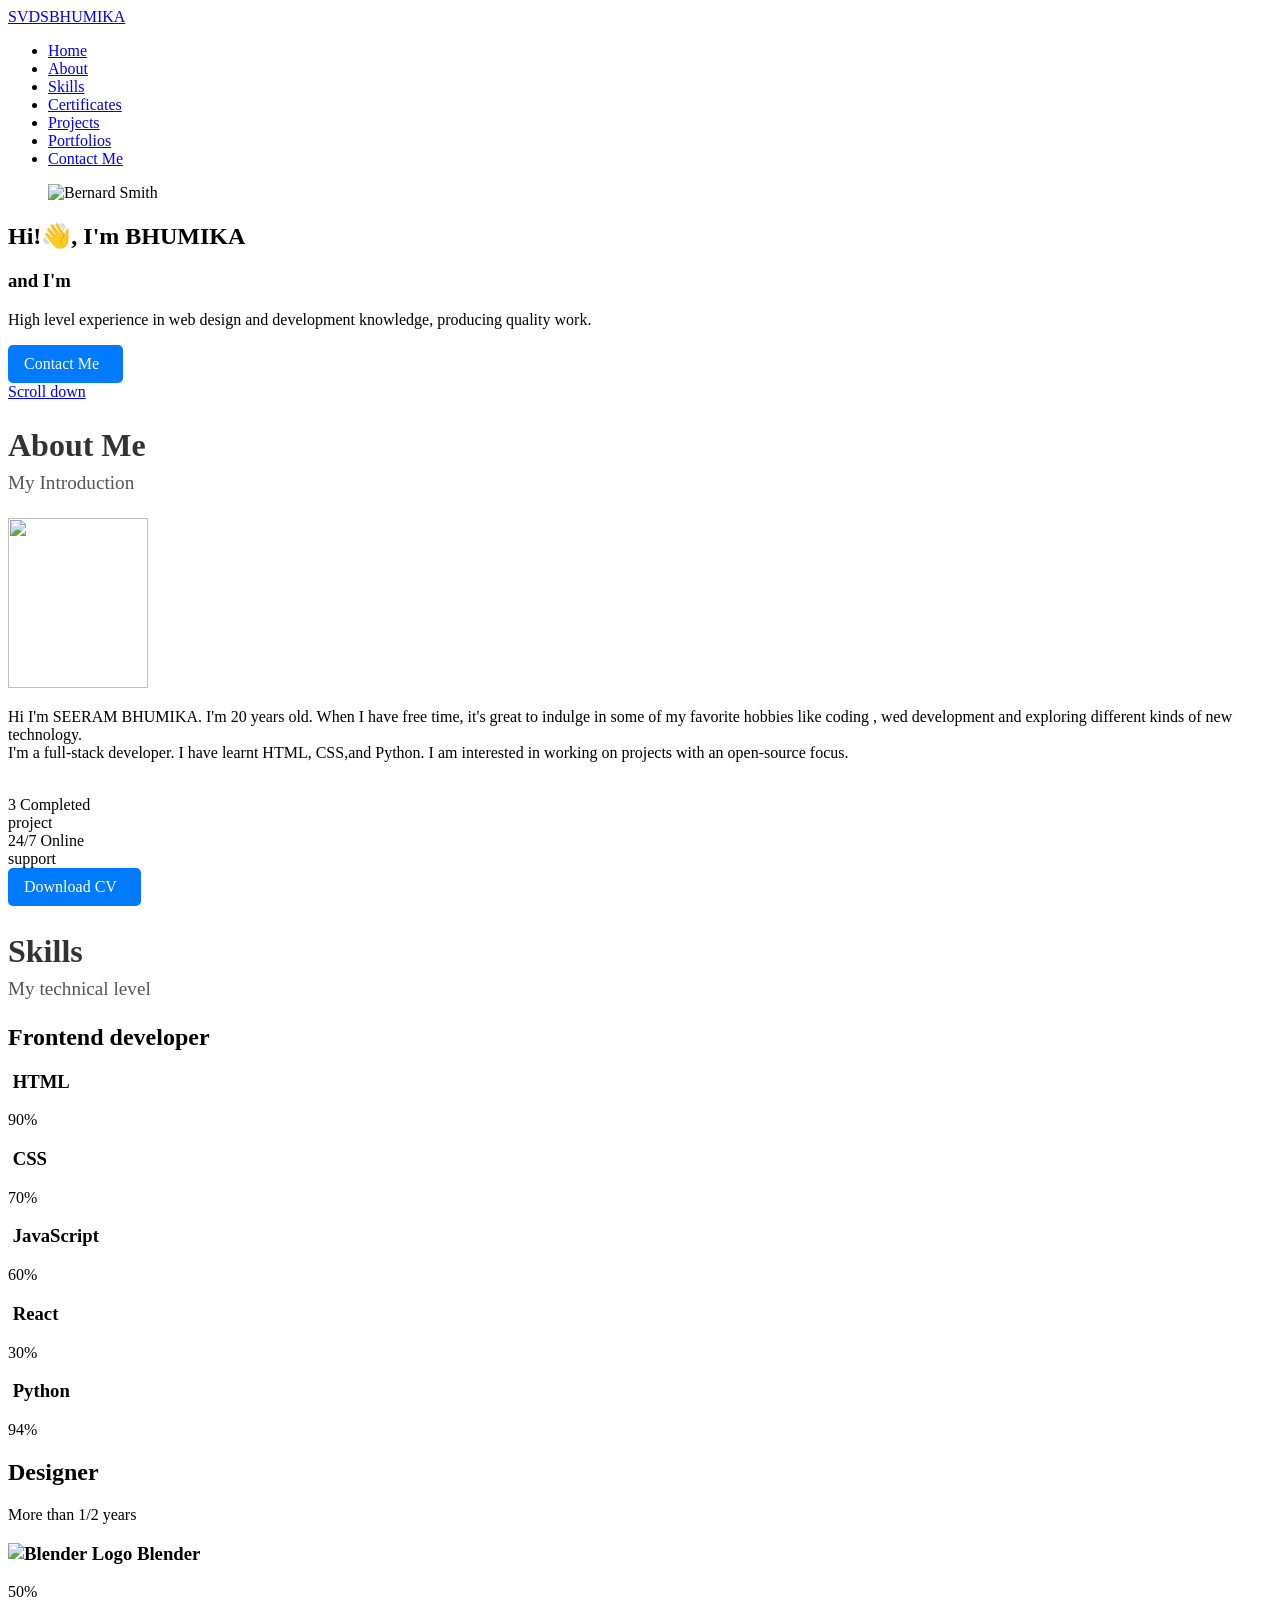
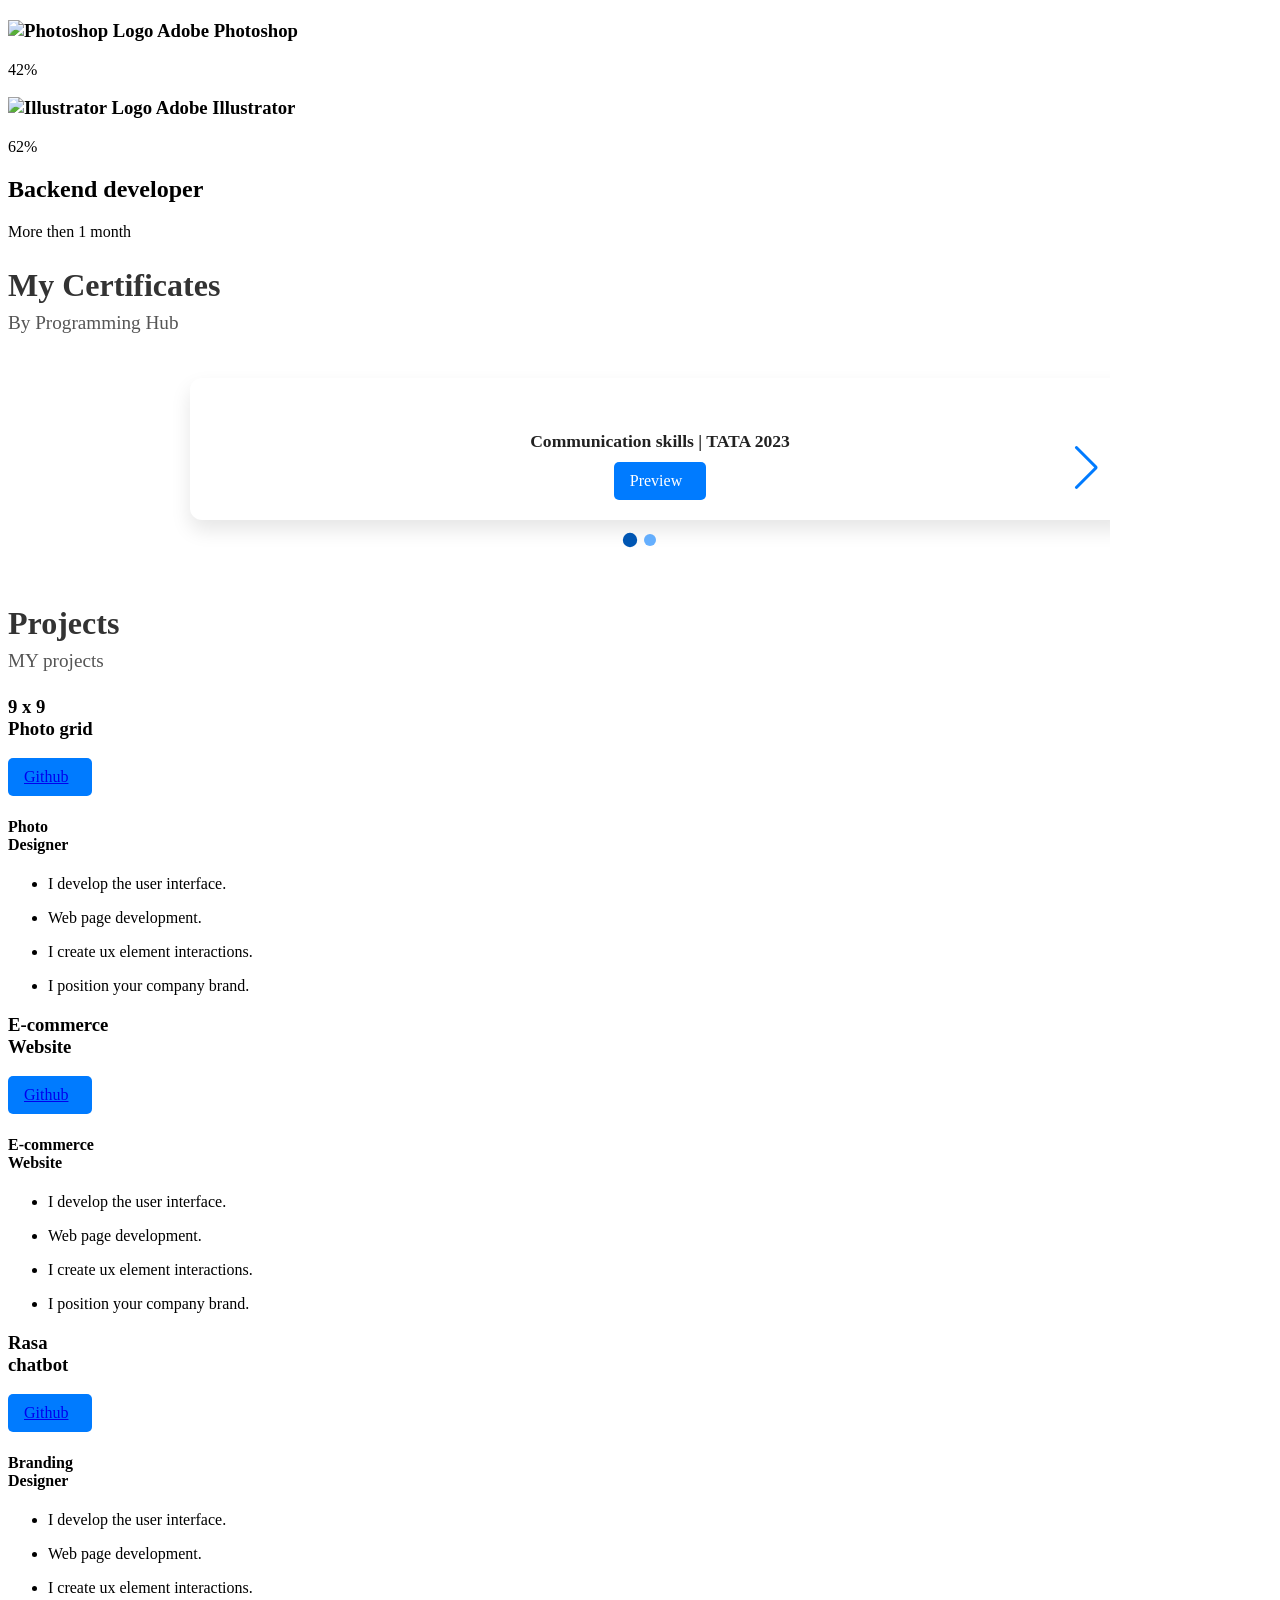
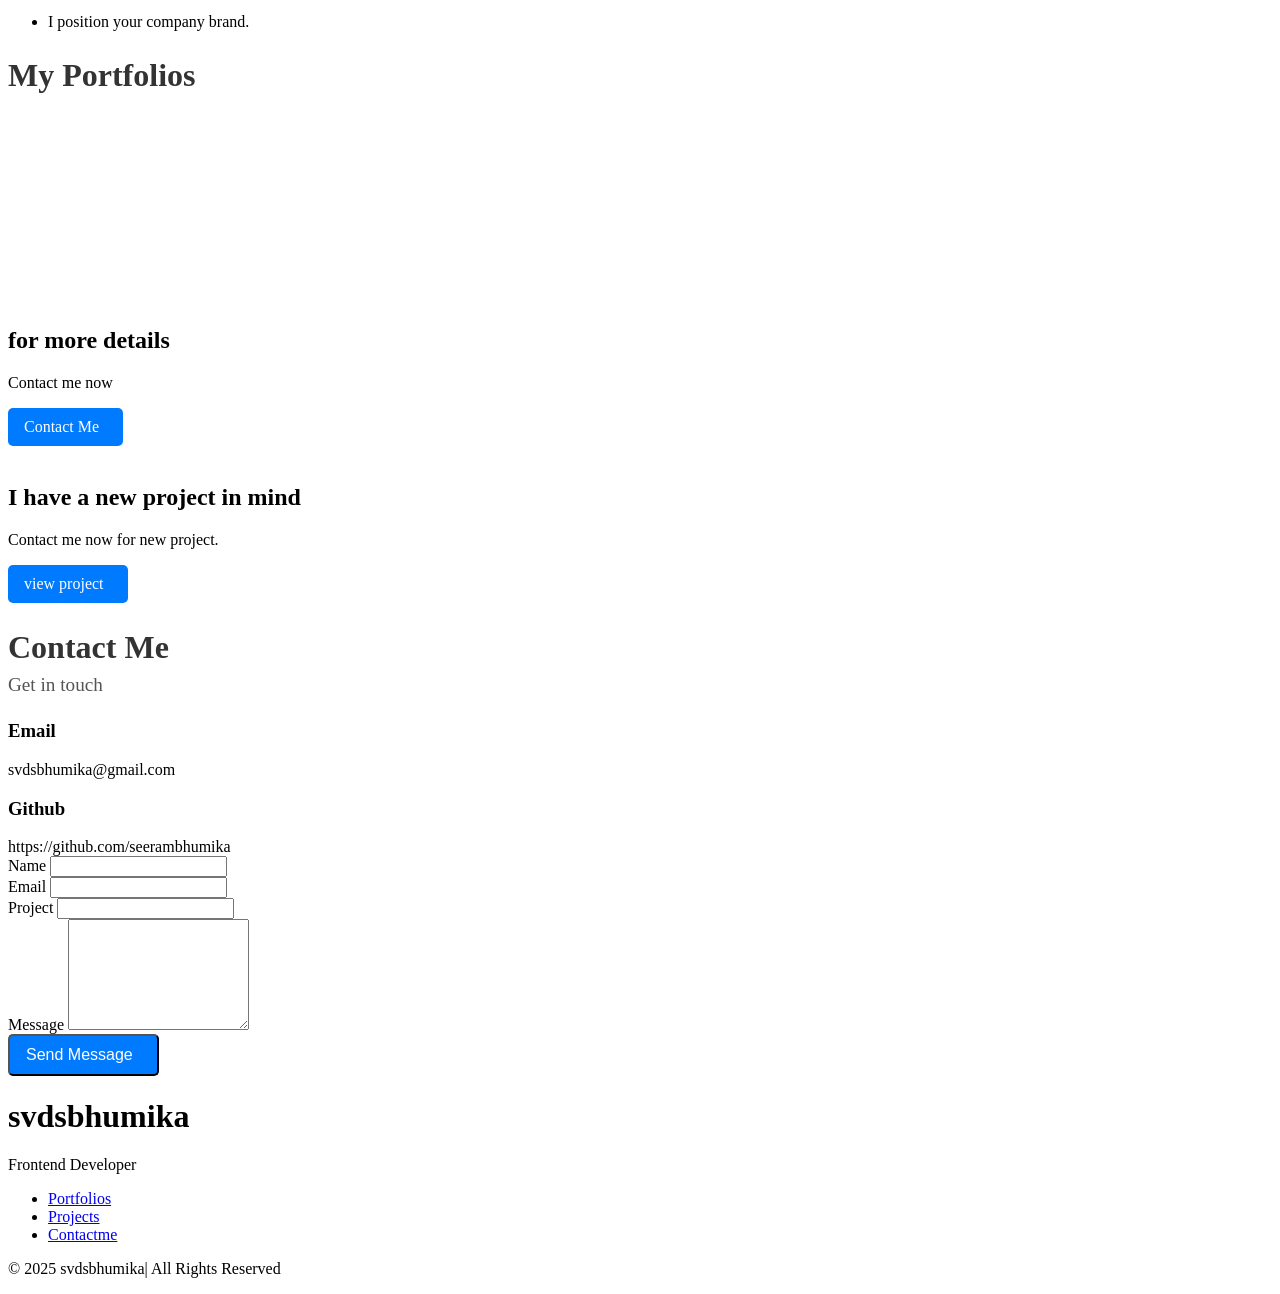
==== templates/base.html @ 63b407fe "Add files via upload" ====
<!DOCTYPE html>
<html lang="en">

<head>
    <meta charset="UTF-8" />
    <meta name="viewport" content="width=device-width, initial-scale=1.0" />
    <meta name="description" content="I'm BHUMIKA,and this is my personal portfolio website..">
    <meta name="keywords" content="BHUMIKA, svds, bhumi ">

    <!--==================== UNICONS ====================-->
    <link rel="stylesheet" href="https://unicons.iconscout.com/release/v4.0.0/css/line.css" />

    <!--==================== SWIPER CSS ====================-->
    <link rel="stylesheet" href="/assets/css/swiper-bundle.min.css" />

    <!--==================== CSS ====================-->
    <link rel='stylesheet' href="{{url_for('static',filename='css/style.css')}}">

    <title>SVDS BHUMIKA</title>

    <!--==================== Favicon ====================-->
    <link rel="shortcut icon" href="static\img\favicon_edited.png type="image/png">

    <!--==================== Animate on scroll CDN ====================-->
    <link rel="stylesheet" href="https://unpkg.com/aos@next/dist/aos.css" />

</head>

<body>
    
    <!--==================== HEADER ====================-->
<header class="header" id="header">
    <nav class="nav container">
        <a href="#" class="nav__logo">SVDSBHUMIKA</a>

        <div data-aos="fade-in" class="nav__menu" id="nav-menu">
            <ul class="nav__list grid">
                <li class="nav__items">
                    <a href="#home" class="nav__link active-link">
                        <i class="uil uil-estate nav__icon"></i> Home
                    </a>
                </li>

                <li class="nav__items">
                    <a href="#about" class="nav__link">
                        <i class="uil uil-user nav__icon"></i> About
                    </a>
                </li>

                <li class="nav__items">
                    <a href="#skills" class="nav__link">
                        <i class="uil uil-file nav__icon"></i> Skills
                    </a>
                </li>

                <li class="nav__items">
                    <a href="#certificates" class="nav__link">
                        <i class="uil uil-award nav__icon"></i> Certificates
                    </a>
                </li>

                <li class="nav__items">
                    <a href="#services" class="nav__link">
                        <i class="uil uil-briefcase-alt nav__icon"></i>Projects
                    </a>
                </li>
                <li class="nav__items">
                    <a href="#portfolios" class="nav__link">
                        <i class="uil uil-award nav__icon"></i> Portfolios
                    </a>
                </li>

                
                

                <li class="nav__items">
                    <a href="#contact" class="nav__link">
                        <i class="uil uil-message nav__icon"></i> Contact Me
                    </a>
                </li>
            </ul>
            <i class="uil uil-times nav__close" id="nav-close"></i>
        </div>
    </nav>
</header>


            <div class="nav__btns">
                <!--Theme Change button-->
                <i class="uil uil-moon change-theme" id="theme-button"></i>

                <div class="nav__toggle" id="nav-toggle">
                    <i class="uil uil-apps"></i>
                </div>
            </div>
        </nav>
    </header>

    <!--==================== MAIN ====================-->
    <main class="main">
        <!--==================== HOME ====================-->
        <section class="home section" id="home">
            <div data-aos="fade-left" class="home__container container grid">
                <div class="home__content grid">
                    <div class="home__social">
    
                        <a href="https://github.com/seerambhumika" target="_blank" class="home__social-icon">
                            <i class="uil uil-github-alt"></i>
                        </a>
                        <a href="https://www.linkedin.com/in/s-v-d-s-bhumika-5601242a3?" target="_blank" class="home__social-icon">
                            <i class="uil uil-linkedin-alt"></i>
                        </a>
                    </div>
                    
                    
                    <section class="section hero" id="home" aria-label="hero">
                        <div class="container">
                
                          <figure class="hero-banner img-holder has-before" style="--width: 340; --height: 240;">
                            <img src="static\img\WhatsApp Image 2025-02-01 at 11.19.51_10571d6d.jpg" width="640" height="840" alt="Bernard Smith" class="img-cover">
                          </figure></div></section>
                

                    

                    <div class="home__data">
                        <h1 class="home_title">Hi!<span class="wave">👋</span>, I'm BHUMIKA</h1>
                        <h3 class="home__subtitle">
                            and I'm <span class="auto-input"></span>
                        </h3>
                        <p class="home__description">
                            High level experience in web design and development knowledge, producing quality work.
                        </p>
                        <a href="#contact" class="button button--flex">
                            Contact Me <i class="uil uil-message button__icon"></i>
                        </a>
                    </div>
                </div>

                <div class="home__scroll">
                    <a href="#about" class="home__scroll-button button--flex">
                        <i class="uil uil-mouse-alt home__scroll-mouse"></i>
                        <span class="home__scroll-name"> Scroll down</span>
                        <i class="uil uil-arrow-down home__scroll-arrow"></i>
                    </a>
                </div>
            </div>
        </section>

        <!--==================== ABOUT ====================-->
        <section class="about section" id="about">
            <h2 class="section__title">About Me</h2>
            <span class="section__subtitle"> My Introduction</span>

            <div data-aos="fade-left" class="about__container container grid">
                <img src="static\img\bhumi5.jpg" width="140" height="170" alt="" class="about__img" />

                <div class="about__data">
                    <p class="about__description">
                        Hi I'm SEERAM BHUMIKA. I'm 20 years old. When I have free time, it's
                        great to indulge in some of my favorite hobbies like coding , wed development and exploring
                        different kinds of new technology. <br>

                        I'm a full-stack developer. I have learnt HTML, CSS,and Python. I am interested in
                        working on projects with an open-source focus.
                    </p>

                    <div class="about_info">
                        <div>
                            <span class="about__info-title"></span>
                            <span class="about__info-name"><br />
                                </span>
                        </div>
                        <div>
                            <span class="about__info-title">3</span>
                            <span class="about__info-name">Completed <br />
                                project</span>
                        </div>
                        <div>
                            <span class="about__info-title">24/7</span>
                            <span class="about__info-name">Online<br />
                                support</span>
                        </div>
                    </div>

                    <div class="about__buttons">
                        <a href="static\scss\S.V.D.S.BHUMIKA[resume].pdf" class="button button--flex">
                            Download CV <i class="uil uil-download-alt button__icon"></i>
                        </a>
                    </div>
                </div>
            </div>
        </section>

        <!--==================== SKILLS ====================-->
        <section class="skills section" id="skills">
            <h2 class="section__title">Skills</h2>
            <span class="section__subtitle">My technical level</span>

            <div data-aos="fade-up" class="skills__container container grid">
                <div>
                    <!--==================== SKILL 1 ====================-->
                    <div class="skills__content skills__open">
                        <div class="skills__header">
                            <i class="uil uil-brackets-curly skills__icon"></i>

                            <div>
                                <h1 class="skills__title">Frontend developer</h1>
                                <span class="skills__subtitle"></span>
                            </div>

                            <i class="uil uil-angle-down skills__arrow"></i>
                        </div>

                        <div class="skills__list grid">
                            <div class="skills__data">
                                <div class="skills__titles">
                                    <h3 class="skills__name"><img src="/assets/img/html.png" class="skills__logo"
                                            width="25px" alt=""> HTML</h3>
                                    <span class="skills__number">90%</span>
                                </div>
                                <div class="skills__bar">
                                    <span class="skills__percentage skills__html"></span>
                                </div>
                            </div>
                            <div class="skills__data">
                                <div class="skills__titles">
                                    <h3 class="skills__name"><img src="/assets/img/css.png" class="skills__logo"
                                            width="20px" alt=""> CSS</h3>
                                    <span class="skills__number">70%</span>
                                </div>
                                <div class="skills__bar">
                                    <span class="skills__percentage skills__css"></span>
                                </div>
                            </div>
                            <div class="skills__data">
                                <div class="skills__titles">
                                    <h3 class="skills__name"><img src="/assets/img/javascript.png" class="skills__logo"
                                            width="20px" alt=""> JavaScript</h3>

                                    <span class="skills__number">60%</span>
                                </div>
                                <div class="skills__bar">
                                    <span class="skills__percentage skills__js"></span>
                                </div>
                            </div>
                            <div class="skills__data">
                                <div class="skills__titles">
                                    <h3 class="skills__name"><img src="/assets/img/react.png" class="skills__logo"
                                            width="20px" alt=""> React</h3>
                                    <span class="skills__number">30%</span>
                                </div>
                                <div class="skills__bar">
                                    <span class="skills__percentage skills__react"></span>
                                </div>
                            </div>
                                <div class="skills__data">
                                    <div class="skills__titles">
                                        <h3 class="skills__name"><img src="/assets/img/python.png" class="skills__logo"
                                                width="20px" alt=""> Python</h3>
                                        <span class="skills__number">94%</span>
                                    </div>
                                    <div class="skills__bar">
                                        <span class="skills__percentage skills__python"></span>
                                    </div>
                            </div>
                        </div>
                    </div>


                    <!--==================== SKILL 3 ====================-->
<div class="skills__content skills__close">
    <div class="skills__header">
        <i class="uil uil-swatchbook skills__icon"></i>

        <div>
            <h1 class="skills__titles">Designer</h1>
            <span class="skills__subtitle">More than 1/2 years</span>
        </div>

        
    </div>

    <div class="skills__list grid">
        <div class="skills__data">
            <div class="skills__titles">
                <h3 class="skills__name">
                    <img src="assets/img/blender.png" class="skills__logo" width="20px" alt="Blender Logo"> Blender
                </h3>
                <span class="skills__number">50%</span>
            </div>
            <div class="skills__bar">
                <span class="skills__percentage skills__blender" style="width: 50%;"></span>
            </div>
        </div>

        <div class="skills__data">
            <div class="skills__titles">
                <h3 class="skills__name">
                    <img src="assets/img/ps.png" class="skills__logo" width="20px" alt="Photoshop Logo"> Adobe Photoshop
                </h3>
                <span class="skills__number">42%</span>
            </div>
            <div class="skills__bar">
                <span class="skills__percentage skills__photoshop" style="width: 42%;"></span>
            </div>
        </div>

        <div class="skills__data">
            <div class="skills__titles">
                <h3 class="skills__name">
                    <img src="assets/img/illustrator.png" class="skills__logo" width="20px" alt="Illustrator Logo">
                    Adobe Illustrator
                </h3>
                <span class="skills__number">62%</span>
            </div>
            <div class="skills__bar">
                <span class="skills__percentage skills__adobeillustrator" style="width: 62%;"></span>
            </div>
        </div>
    </div>
</div></div>


                    <!--==================== SKILL 2 ====================-->
                    <div class="skills__content skills__close">
                        <div class="skills__header">
                            <i class="uil uil-server-network skills__icon"></i>

                            <div>
                                <h1 class="skills__title">Backend developer</h1>
                                <span class="skills__subtitle">More then 1 month</span>
                            </div>

                            
                        </div>
                            </div>
                        </div>
                    </div>
                </div>

                <div></div></section>

                
                    

        <!--==================== Certificates ====================-->
       
<section class="certificates" id="certificates">
    <h2 class="section__title">My Certificates</h2>
    <span class="section__subtitle">By Programming Hub</span>
    

    <div data-aos="fade-up" class="portfolio__container container swiper-container">
        <div class="swiper-wrapper">
            <!--==================== Certificate 1 ====================-->
            <div class="portfolio__content grid swiper-slide">
                <img src="static\img\c.png" alt="" srcset="">

                <div class="portfolio__data">
                    <p>Communication skills | TATA 2023</p>
                    <a href="static\scss\communci.pdf"
                        class="button button--flex button--small portfolio__button">
                        Preview
                        <i class="uil uil-arrow-right button__icon"></i>
                    </a>
                </div>
            </div>

             <!--==================== Certificate 3 ====================-->
        <div class="portfolio__content grid swiper-slide">
            <img src="static\img\g.png" alt="" srcset="">

            <div class="portfolio__data">
                <p>  Introduction to Management |Great Learinig 2023</p>
                <a href="static\scss\greatlearinig.pdf"
                    class="button button--flex button--small portfolio__button">
                    Preview
                    <i class="uil uil-arrow-right button__icon"></i>
                </a>
            </div>
        </div>
    </div>

            

       


        <!-- Swiper Pagination & Navigation -->
        <div class="swiper-pagination"></div>
        <div class="swiper-button-next"></div>
        
    </div>
</section>

<!-- Swiper JS & Initialization -->
<link rel="stylesheet" href="https://cdn.jsdelivr.net/npm/swiper@9/swiper-bundle.min.css">
<script src="https://cdn.jsdelivr.net/npm/swiper@9/swiper-bundle.min.js"></script>

<script>
    var swiper = new Swiper(".swiper-container", {
        loop: true,  
        spaceBetween: 20,
        grabCursor: true,
        autoplay: {
            delay: 2500, 
            disableOnInteraction: false
        },
        pagination: {
            el: ".swiper-pagination",
            clickable: true
        },
        navigation: {
            nextEl: ".swiper-button-next",
            prevEl: ".swiper-button-prev"
        }
    });
</script>
<style>/* ==================== Certificates Section ==================== */
    .certificate {
        padding: 4rem 0;
        text-align: center;
        background: #f8f9fa; /* Light Background */
    }
    
    .section__title {
        font-size: 2rem;
        font-weight: 700;
        margin-bottom: 0.5rem;
        color: #333;
    }
    
    .section__subtitle {
        font-size: 1.2rem;
        color: #555;
        display: block;
        margin-bottom: 1.5rem;
    }
    
    /* Swiper Container */
    .portfolio__container {
        position: relative;
        overflow: hidden;
        max-width: 900px;
        margin: 0 auto;
        padding: 20px;
    }

    
    
    /* Certificate Card */
    .portfolio__content {
        background: #fff;
        border-radius: 12px;
        box-shadow: 0px 10px 20px rgba(0, 0, 0, 0.1);
        padding: 20px;
        display: flex;
        flex-direction: column;
        align-items: center;
        text-align: center;
        transition: transform 0.3s ease-in-out;
    }
    
    .portfolio__content:hover {
        transform: scale(1.05);
    }
    
    /* Certificate Images */
    .portfolio__content img {
        width: 100%;
        max-width: 300px;
        border-radius: 10px;
        margin-bottom: 15px;
        box-shadow: 0px 5px 15px rgba(0, 0, 0, 0.1);
    }
    
    /* Certificate Text */
    .portfolio__data p {
        font-size: 1.1rem;
        font-weight: 600;
        color: #222;
        margin-bottom: 10px;
    }
    
    /* Preview Button */
    .button {
        display: inline-flex;
        align-items: center;
        background: #007bff;
        color: #fff;
        padding: 10px 16px;
        border-radius: 5px;
        font-size: 1rem;
        text-decoration: none;
        transition: background 0.3s, transform 0.2s;
    }
    
    .button:hover {
        background: #0056b3;
        transform: scale(1.05);
    }
    
    .button__icon {
        margin-left: 8px;
    }
    
    /* Swiper Pagination */
    .swiper-pagination {
        position: relative;
        margin-top: 20px;
    }
    
    .swiper-pagination-bullet {
        width: 12px;
        height: 12px;
        background: #007bff;
        opacity: 0.6;
        transition: all 0.3s;
    }
    
    .swiper-pagination-bullet-active {
        background: #0056b3;
        opacity: 1;
        transform: scale(1.2);
    }
    
    /* Swiper Navigation Buttons */
    .swiper-button-next,
    .swiper-button-prev {
        color: #007bff;
        transition: color 0.3s, transform 0.2s;
    }
    
    .swiper-button-next:hover,
    .swiper-button-prev:hover {
        color: #0056b3;
        transform: scale(1.2);
    }
    
    /* Responsive Design */
    @media (max-width: 768px) {
        .portfolio__container {
            padding: 10px;
        }
    
        .portfolio__content {
            padding: 15px;
        }
    
        .portfolio__content img {
            max-width: 250px;
        }
    
        .button {
            padding: 8px 14px;
            font-size: 0.9rem;
        }
    }
    
    </style>


        <!--==================== SERVICES ====================-->
        <section class="services section" id="services">
            <h2 class="section__title">Projects</h2>
            <span class="section__subtitle">MY projects</span>

            <div data-aos="fade-right" class="services__container container grid">
                <!--==================== project 1 ====================-->
                <div class="services__content">
                    <div>
                        
                        <i class="uil uil-web-grid services__icon"></i>
                        <h3 class="services__title">9 x 9<br>Photo grid</h3>
                    </div>

                    <span class="button button--flex button--small button--link services__button">
                        <a href="https://github.com/seerambhumika/photogridpro.git">
                            Github
                            <i class="uil uil-arrow-right button__icon"></i>
                        </a>
                    </span>

                    <div class="services__modal">
                        <div class="services__modal-content">
                            <h4 class="services__modal-title">Photo <br> Designer</h4>
                            <i class="uil uil-times services__modal-close"></i>

                            <ul class="services__modal-services grid">
                                <li class="services__modal-service">
                                    <i class="uil uil-check-circle services__modal-icon"></i>
                                    <p>I develop the user interface.</p>
                                </li>
                                <li class="services__modal-service">
                                    <i class="uil uil-check-circle services__modal-icon"></i>
                                    <p>Web page development.</p>
                                </li>
                                <li class="services__modal-service">
                                    <i class="uil uil-check-circle services__modal-icon"></i>
                                    <p>I create ux element interactions.</p>
                                </li>
                                <li class="services__modal-service">
                                    <i class="uil uil-check-circle services__modal-icon"></i>
                                    <p>I position your company brand.</p>
                                </li>
                            </ul>
                        </div>
                    </div>
                </div>

                <!--==================== SERVICES 2 ====================-->
                <div class="services__content">
                    <div>
                        <i class="uil uil-arrow services__icon"></i>
                        <h3 class="services__title">E-commerce<br> Website</h3>
                    </div>
                    <span class="button button--flex button--small button--link services__button">
                        <a href="https://github.com/seerambhumika/BC-e-commerce.git">
                            Github
                            <i class="uil uil-arrow-right button__icon"></i>
                        </a>
                    </span>
                    

                    <div class="services__modal">
                        <div class="services__modal-content">
                            <h4 class="services__modal-title"> E-commerce<br> Website</h4>
                            <i class="uil uil-times services__modal-close"></i>

                            <ul class="services__modal-services grid">
                                <li class="services__modal-service">
                                    <i class="uil uil-check-circle services__modal-icon"></i>
                                    <p>I develop the user interface.</p>
                                </li>
                                <li class="services__modal-service">
                                    <i class="uil uil-check-circle services__modal-icon"></i>
                                    <p>Web page development.</p>
                                </li>
                                <li class="services__modal-service">
                                    <i class="uil uil-check-circle services__modal-icon"></i>
                                    <p>I create ux element interactions.</p>
                                </li>
                                <li class="services__modal-service">
                                    <i class="uil uil-check-circle services__modal-icon"></i>
                                    <p>I position your company brand.</p>
                                </li>
                            </ul>
                        </div>
                    </div>
                </div>

                <!--==================== SERVICES 3 ====================-->
                <div class="services__content">
                    <div>
                        <i class="uil uil-pen services__icon"></i>
                        <h3 class="services__title">Rasa<br>chatbot</h3>
                    </div>

                    <span class="button button--flex button--small button--link services__button">
                        <a href="https://github.com/seerambhumika/dj_chatbot.git">
                            Github
                            <i class="uil uil-arrow-right button__icon"></i>
                        </a>
                    </span>
                    

                    <div class="services__modal">
                        <div class="services__modal-content">
                            <h4 class="services__modal-title">Branding <br> Designer</h4>
                            <i class="uil uil-times services__modal-close"></i>

                            <ul class="services__modal-services grid">
                                <li class="services__modal-service">
                                    <i class="uil uil-check-circle services__modal-icon"></i>
                                    <p>I develop the user interface.</p>
                                </li>
                                <li class="services__modal-service">
                                    <i class="uil uil-check-circle services__modal-icon"></i>
                                    <p>Web page development.</p>
                                </li>
                                <li class="services__modal-service">
                                    <i class="uil uil-check-circle services__modal-icon"></i>
                                    <p>I create ux element interactions.</p>
                                </li>
                                <li class="services__modal-service">
                                    <i class="uil uil-check-circle services__modal-icon"></i>
                                    <p>I position your company brand.</p>
                                </li>
                            </ul>
                        </div>
                    </div>
                </div>
            </div>
        </section>
<!--==================== Certificates ====================-->
       
<section class="portfolios" id="portfolios">
    <h2 class="section__title">My Portfolios</h2>
    <span class="section__subtitle"></span>
    

    <div data-aos="fade-up" class="portfolio__container container swiper-container">
        <div class="swiper-wrapper">
            <!--==================== Certificate 1 ====================-->
            <div class="portfolio__content grid swiper-slide">
                <img src="static\portfoilos\img\port.png"width="340"  height=""  alt="" srcset="">

                <div class="portfolio__data">
                    <p></p>
                    <a href="http://127.0.0.1:5500/static/portfoilos/index.html"
                        class="button button--flex button--small portfolio__button">
                        Preview
                        <i class="uil uil-arrow-right button__icon"></i>
                    </a>
                </div>
            </div>

             <!--==================== Certificate 3 ====================-->
        <div class="portfolio__content grid swiper-slide">
            <img src="static\img\p2.png" alt="" srcset="">

            <div class="portfolio__data">
                <p>  </p>
                <a href="http://127.0.0.1:5500/static/portfoilos/1.html"
                    class="button button--flex button--small portfolio__button">
                    Preview
                    <i class="uil uil-arrow-right button__icon"></i>
                </a>
            </div>
        </div>
    </div>


            

       


        <!-- Swiper Pagination & Navigation -->
        <div class="swiper-pagination"></div>
        <div class="swiper-button-next"></div>
        
    </div>
    

<!-- Swiper JS & Initialization -->
<link rel="stylesheet" href="https://cdn.jsdelivr.net/npm/swiper@9/swiper-bundle.min.css">
<script src="https://cdn.jsdelivr.net/npm/swiper@9/swiper-bundle.min.js"></script>

<script>
    var swiper = new Swiper(".swiper-container", {
        loop: true,  
        spaceBetween: 20,
        grabCursor: true,
        autoplay: {
            delay: 2500, 
            disableOnInteraction: false
        },
        pagination: {
            el: ".swiper-pagination",
            clickable: true
        },
        navigation: {
            nextEl: ".swiper-button-next",
            prevEl: ".swiper-button-prev"
        }
    });
</script>
<style>/* ==================== Certificates Section ==================== */
    .certificate {
        padding: 4rem 0;
        text-align: center;
        background: #f8f9fa; /* Light Background */
    }
    
    .section__title {
        font-size: 2rem;
        font-weight: 700;
        margin-bottom: 0.5rem;
        color: #333;
    }
    
    .section__subtitle {
        font-size: 1.2rem;
        color: #555;
        display: block;
        margin-bottom: 1.5rem;
    }
    
    /* Swiper Container */
    .portfolio__container {
        position: relative;
        overflow: hidden;
        max-width: 900px;
        margin: 0 auto;
        padding: 20px;
    }

    
    
    /* Certificate Card */
    .portfolio__content {
        background: #fff;
        border-radius: 12px;
        box-shadow: 0px 10px 20px rgba(0, 0, 0, 0.1);
        padding: 20px;
        display: flex;
        flex-direction: column;
        align-items: center;
        text-align: center;
        transition: transform 0.3s ease-in-out;
    }
    
    .portfolio__content:hover {
        transform: scale(1.05);
    }
    
    /* Certificate Images */
    .portfolio__content img {
        width: 100%;
        max-width: 300px;
        border-radius: 10px;
        margin-bottom: 15px;
        box-shadow: 0px 5px 15px rgba(0, 0, 0, 0.1);
    }
    
    /* Certificate Text */
    .portfolio__data p {
        font-size: 1.1rem;
        font-weight: 600;
        color: #222;
        margin-bottom: 10px;
    }
    
    /* Preview Button */
    .button {
        display: inline-flex;
        align-items: center;
        background: #007bff;
        color: #fff;
        padding: 10px 16px;
        border-radius: 5px;
        font-size: 1rem;
        text-decoration: none;
        transition: background 0.3s, transform 0.2s;
    }
    
    .button:hover {
        background: #0056b3;
        transform: scale(1.05);
    }
    
    .button__icon {
        margin-left: 8px;
    }
    
    /* Swiper Pagination */
    .swiper-pagination {
        position: relative;
        margin-top: 20px;
    }
    
    .swiper-pagination-bullet {
        width: 12px;
        height: 12px;
        background: #007bff;
        opacity: 0.6;
        transition: all 0.3s;
    }
    
    .swiper-pagination-bullet-active {
        background: #0056b3;
        opacity: 1;
        transform: scale(1.2);
    }
    
    /* Swiper Navigation Buttons */
    .swiper-button-next,
    .swiper-button-prev {
        color: #007bff;
        transition: color 0.3s, transform 0.2s;
    }
    
    .swiper-button-next:hover,
    .swiper-button-prev:hover {
        color: #0056b3;
        transform: scale(1.2);
    }
    
    /* Responsive Design */
    @media (max-width: 768px) {
        .portfolio__container {
            padding: 10px;
        }
    
        .portfolio__content {
            padding: 15px;
        }
    
        .portfolio__content img {
            max-width: 250px;
        }
    
        .button {
            padding: 8px 14px;
            font-size: 0.9rem;
        }
    }
    
    </style>
       

        <!--==================== PROJECT IN MIND ====================-->
        <section class="project section">
            <div data-aos="fade-in" class="project__bg">
                <div class="project__container container grid">
                    <div class="project__data">
                        <h2 class="project__title">for more details</h2>
                        <p class="project__description">Contact me now</p>
                        <a href="#contact" class="button button--flex button--white">
                            Contact Me
                            <i class="uil uil-message project__icon button__icon"></i>
                        </a>
                        

                    <img src="/assets/img/project.png" alt="" class="project__img">
                </div>
            </div>
        </section>


         <!--==================== PROJECT IN MIND ====================-->
         <section class="project section">
            <div data-aos="fade-in" class="project__bg">
                <div class="project__container container grid">
                    <div class="project__data">
                        <img src="static\img\view.png" alt="" class="project__img">
                        <h2 class="project__title">I have a new project in mind</h2>
                        <p class="project__description">Contact me now for new project.</p>
                        <a href="#" class="button button--flex button--white">
                            view project
                            <i class="uil uil-message project__icon button__icon"></i>
                        </a>
                        

                   
                </div>
            </div>
        </section>

        


        <!--==================== CONTACT ME ====================-->
        <section class="contact section" id="contact">
            <h2 class="section__title">Contact Me</h2>
            <span class="section__subtitle">Get in touch</span>

            <div data-aos="fade-in" class="contact__container container grid">
                <div>
                    <div class="contact__information">
                        <i class="uil uil-envelope contact__icon "></i>
                        <!--home__social-->
                        <div>
                            <h3 class="contact__title">Email</h3>
                            <span class="contact__subtitle"> svdsbhumika@gmail.com</span>
                        </div>
                    </div>
                    <div class="contact__information">
                        <i class="uil uil-github-alt contact__icon"></i>
                        <div>
                            <h3 class="contact__title">Github</h3>
                            <span class="contact__subtitle">https://github.com/seerambhumika </span>
                        </div>
                    </div>
                </div>

                <form action="https://formsubmit.co/3291f4338dc27f344cdc564a1df42f85" method="POST"
                    class="contact__form grid">
                    <div class="contact__inputs grid">
                        <div class="contact__content">
                            <label for="" class="contact__label">Name</label>
                            <input name="name" type="text" class="contact__input">
                        </div>
                        <div class="contact__content">
                            <label for="" class="contact__label">Email</label>
                            <input name="email" type="email" class="contact__input">
                        </div>
                    </div>
                    <div class="contact__content">
                        <label for="" class="contact__label">Project</label>
                        <input name="message" type="text" class="contact__input">
                    </div>
                    <div class="contact__content">
                        <label for="" class="contact__label">Message</label>
                        <textarea name="" id="" cols="0" rows="7" class="contact__input" name="message"></textarea>
                    </div>

                    <div>
                        <button type="submit" class="button button--flex">
                            Send Message
                            <i class="uil uil-message button__icon"></i>
                        </button>

                    </div>
                </form>
            </div>
        </section>
    </main>

    <!--==================== FOOTER ====================-->
    <footer class="footer">
        <div class="footer__bg">
            <div class="footer__container container grid">
                <div>
                    <h1 class="footer__title">svdsbhumika</h1>
                    <span class="footer__subtitle">Frontend Developer</span>
                </div>

                <ul class="footer__links">
                    <li>
                        <a href="#services" class="footer__link">Portfolios</a>
                    </li>
                    <li>
                        <a href="#certificates" class="footer__link">Projects</a>
                    </li>
                    <li>
                        <a href="#about" class="footer__link">Contactme</a>
                    </li>
                </ul>

                <div class="footer__socials">
                    
                    <a href="https://github.com/seerambhumika" target="_blank" class="footer__social">
                        <i class="uil uil-github-alt"></i></a>
                    </a>

                    <a href="https://www.linkedin.com/in/s-v-d-s-bhumika-5601242a3/" target="_blank" class="footer__social">
                        <i class="uil uil-linkedin-alt"></i></a>
                    </a>
                </div>
            </div>
            <p class="footer__copy">&copy; 2025 svdsbhumika| All Rights Reserved</p>
        </div>
    </footer>


    <!--==================== SCROLL TOP ====================-->
    <div><a href="#" class="scrollup" id="scroll-up">
            <i class="uil uil-arrow-up scrollup__icon"></i>
        </a></div>

    <!--==================== SWIPER JS ====================-->
    <script src="/assets/js/swiper-bundle.min.js"></script>

    <!--==================== MAIN JS ====================-->
    <script src="assets/js/main.js"></script>

    <!--=================== Animated text ===============-->
    <script src="https://cdn.jsdelivr.net/npm/typed.js@2.0.12"></script>
    <script>
        var typed = new Typed(".auto-input", {
            strings: [
                "a Web Developer",
                "an OS developer",
                "a student",
                "an UI Designer",
            ],
            typeSpeed: 100,
            backSpeed: 100,
            loop: true,
        });
    </script>

    <!--=================== Animate scroll js ===============-->
    <script src="https://unpkg.com/aos@next/dist/aos.js"></script>
    <script>
        AOS.init({
            offset: 300,
            duration: 2000
        });
    </script>

</body>

</html>
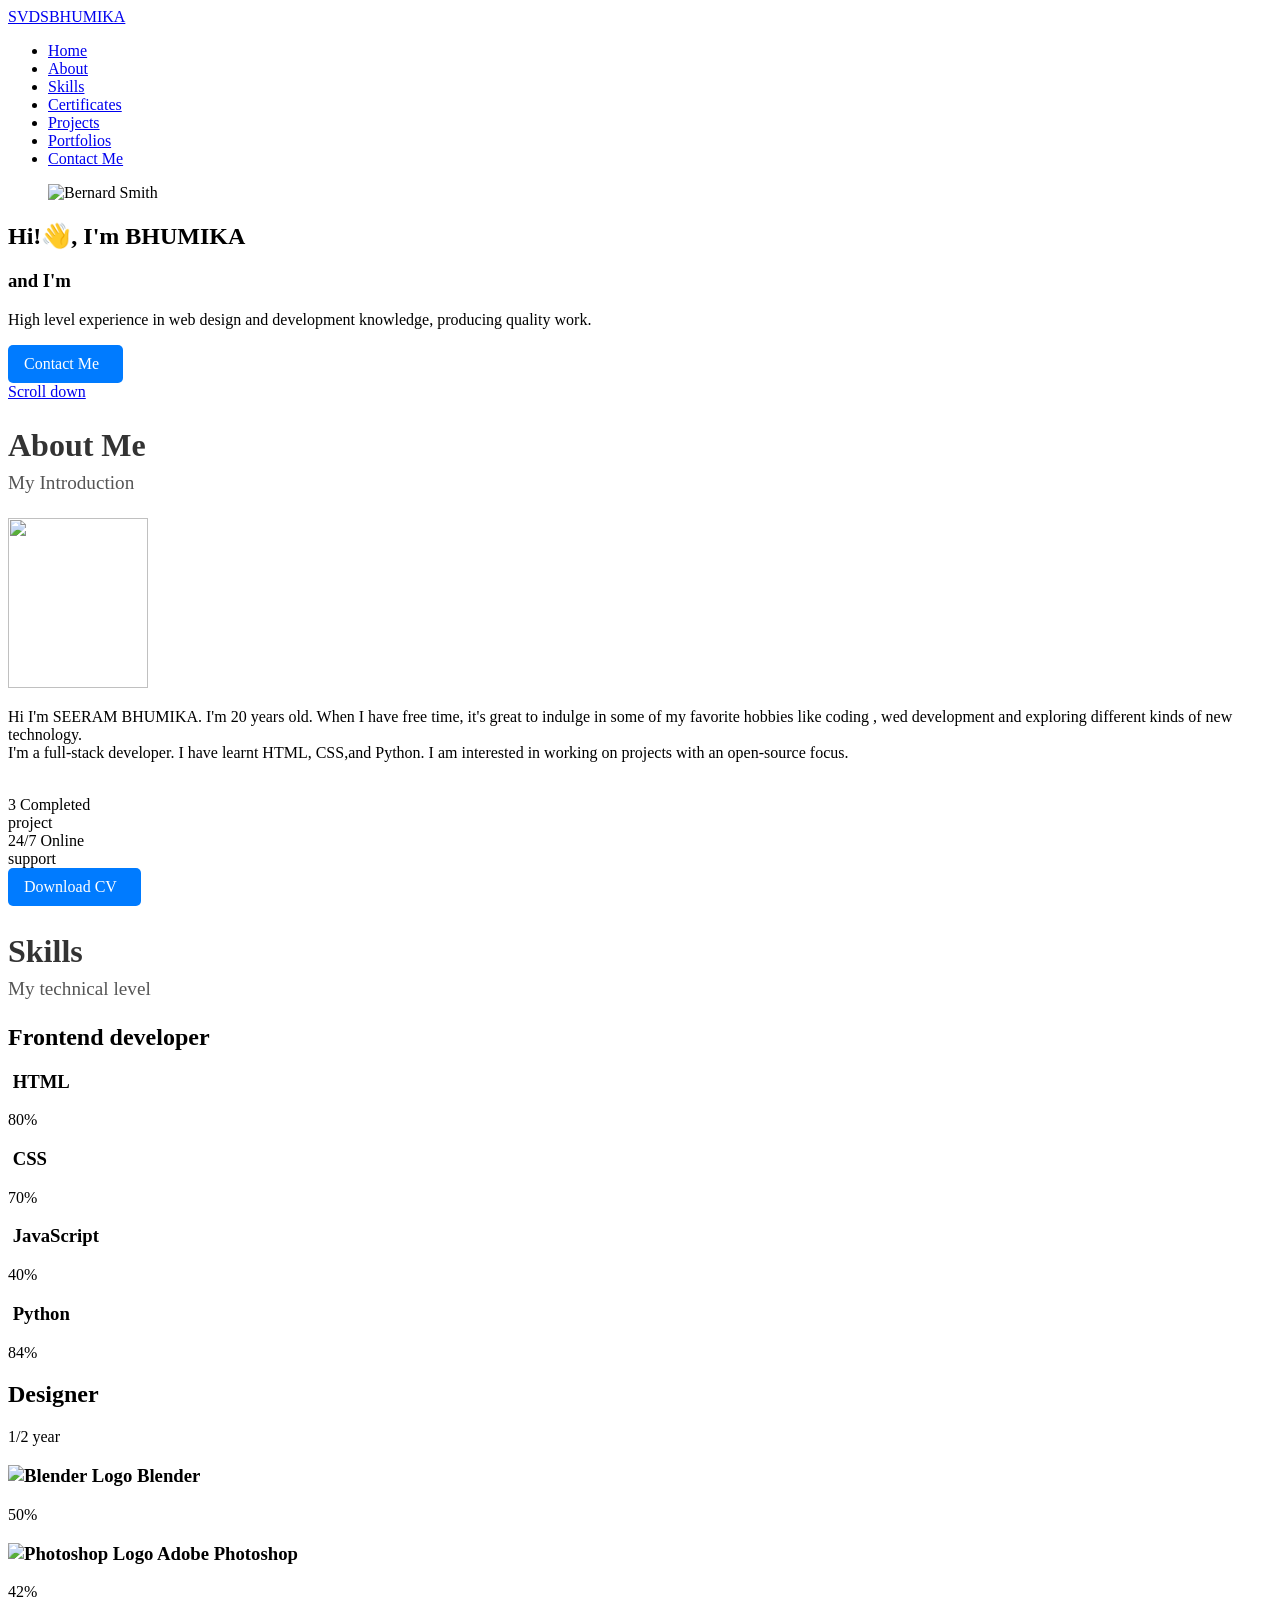
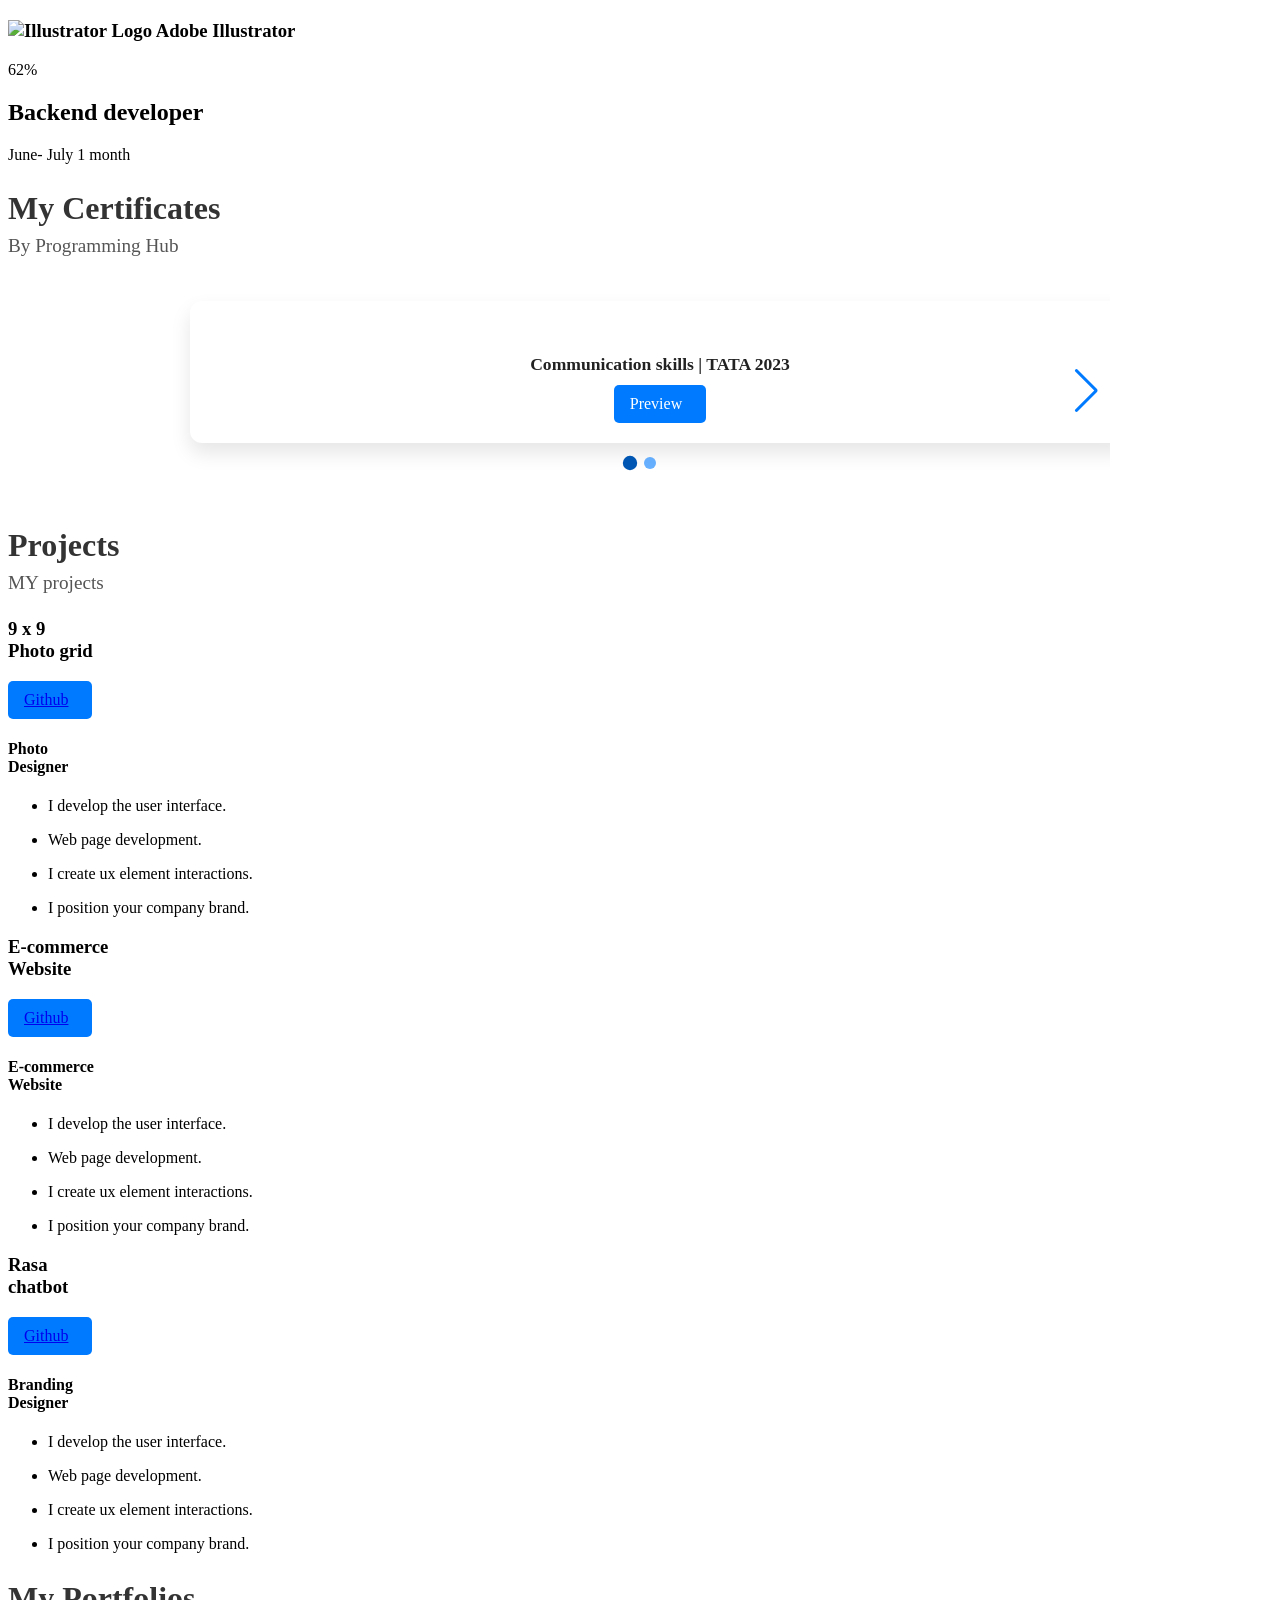
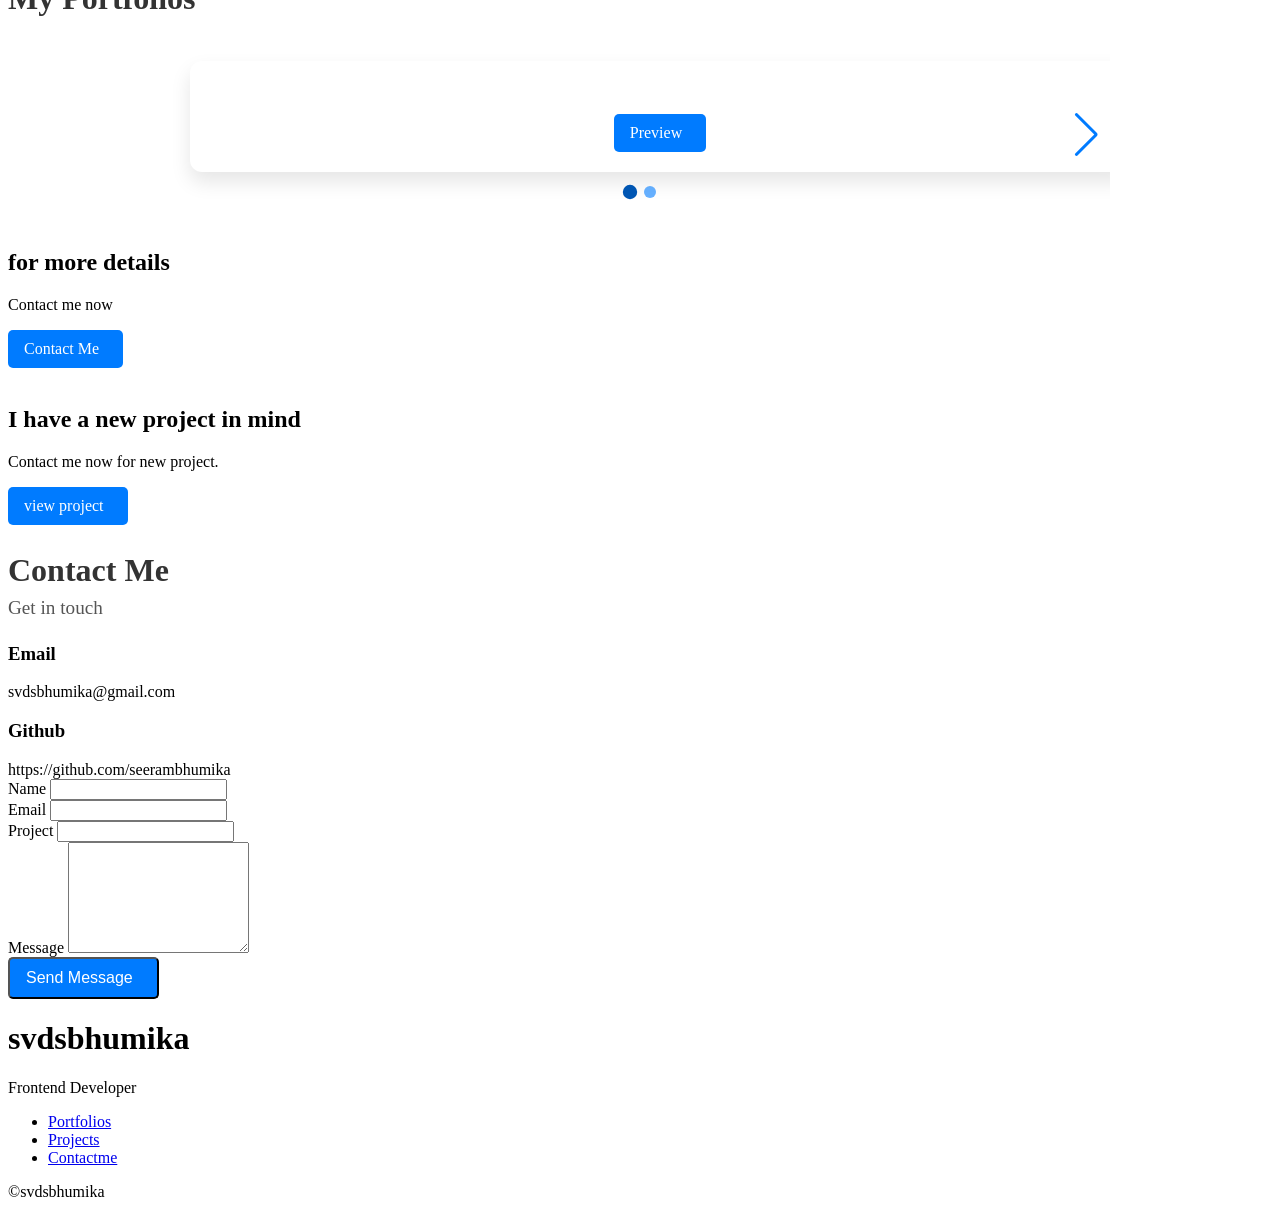
==== commit a3361b99: "Update base.html" ====
--- a/templates/base.html
+++ b/templates/base.html
@@ -217,7 +217,7 @@
                                 <div class="skills__titles">
                                     <h3 class="skills__name"><img src="/assets/img/html.png" class="skills__logo"
                                             width="25px" alt=""> HTML</h3>
-                                    <span class="skills__number">90%</span>
+                                    <span class="skills__number">80%</span>
                                 </div>
                                 <div class="skills__bar">
                                     <span class="skills__percentage skills__html"></span>
@@ -238,27 +238,17 @@
                                     <h3 class="skills__name"><img src="/assets/img/javascript.png" class="skills__logo"
                                             width="20px" alt=""> JavaScript</h3>
 
-                                    <span class="skills__number">60%</span>
+                                    <span class="skills__number">40%</span>
                                 </div>
                                 <div class="skills__bar">
                                     <span class="skills__percentage skills__js"></span>
-                                </div>
-                            </div>
-                            <div class="skills__data">
-                                <div class="skills__titles">
-                                    <h3 class="skills__name"><img src="/assets/img/react.png" class="skills__logo"
-                                            width="20px" alt=""> React</h3>
-                                    <span class="skills__number">30%</span>
-                                </div>
-                                <div class="skills__bar">
-                                    <span class="skills__percentage skills__react"></span>
                                 </div>
                             </div>
                                 <div class="skills__data">
                                     <div class="skills__titles">
                                         <h3 class="skills__name"><img src="/assets/img/python.png" class="skills__logo"
                                                 width="20px" alt=""> Python</h3>
-                                        <span class="skills__number">94%</span>
+                                        <span class="skills__number">84%</span>
                                     </div>
                                     <div class="skills__bar">
                                         <span class="skills__percentage skills__python"></span>
@@ -275,7 +265,7 @@
 
         <div>
             <h1 class="skills__titles">Designer</h1>
-            <span class="skills__subtitle">More than 1/2 years</span>
+            <span class="skills__subtitle">1/2 year</span>
         </div>
 
         
@@ -329,7 +319,7 @@
 
                             <div>
                                 <h1 class="skills__title">Backend developer</h1>
-                                <span class="skills__subtitle">More then 1 month</span>
+                                <span class="skills__subtitle">June- July 1 month</span>
                             </div>
 
                             
@@ -1041,7 +1031,7 @@
                     </a>
                 </div>
             </div>
-            <p class="footer__copy">&copy; 2025 svdsbhumika| All Rights Reserved</p>
+            <p class="footer__copy">&copy;svdsbhumika</p>
         </div>
     </footer>
 
